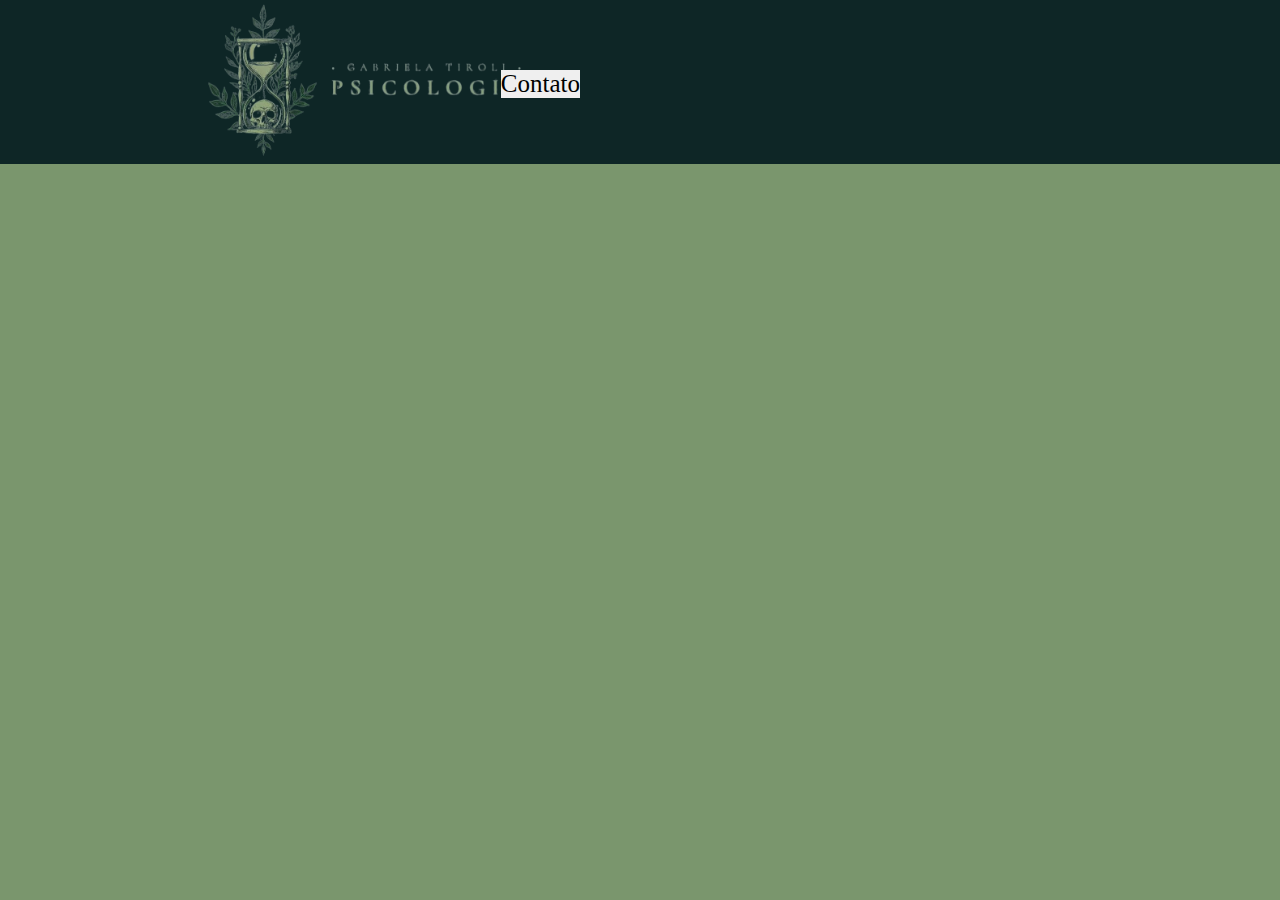
==== index.html @ 1c478852 "Add files via upload" ====
<!DOCTYPE html>
<html lang="pt-br">
<head>
    <meta charset="UTF-8">
    <meta name="viewport" content="width=device-width, initial-scale=1.0">
    <link rel="stylesheet" href="style.css">
    <title>Gabriela Tiroli</title>
</head>
<body>
    <header>
        <a  href="index.html"><img class="logo"src="logoetexto.png" alt="logoetextotiroli"></a>
        <button><p class="buttontext">Contato</p></button>
    </header>
    <main>

    </main>
    <footer>

    </footer>
</body>
</html>
---- style.css ----
@import url('https://fonts.googleapis.com/css2?family=Metamorphous&display=swap');
*{
    margin: 0px;
    padding: 0px;
}

header{
    background-color: #0E2626;

}

body{
    background-color: #7A966D;
}

.logo{
    height: 160px;
    width: 325px;
    align-items: center;
    padding-left: 200px;

}

button{
    position: absolute;
    margin-top: 70px;
    right: 700px;
    border: none;
}

.buttontext{
    font-family: Italiana;
    font-size: 25px;

}
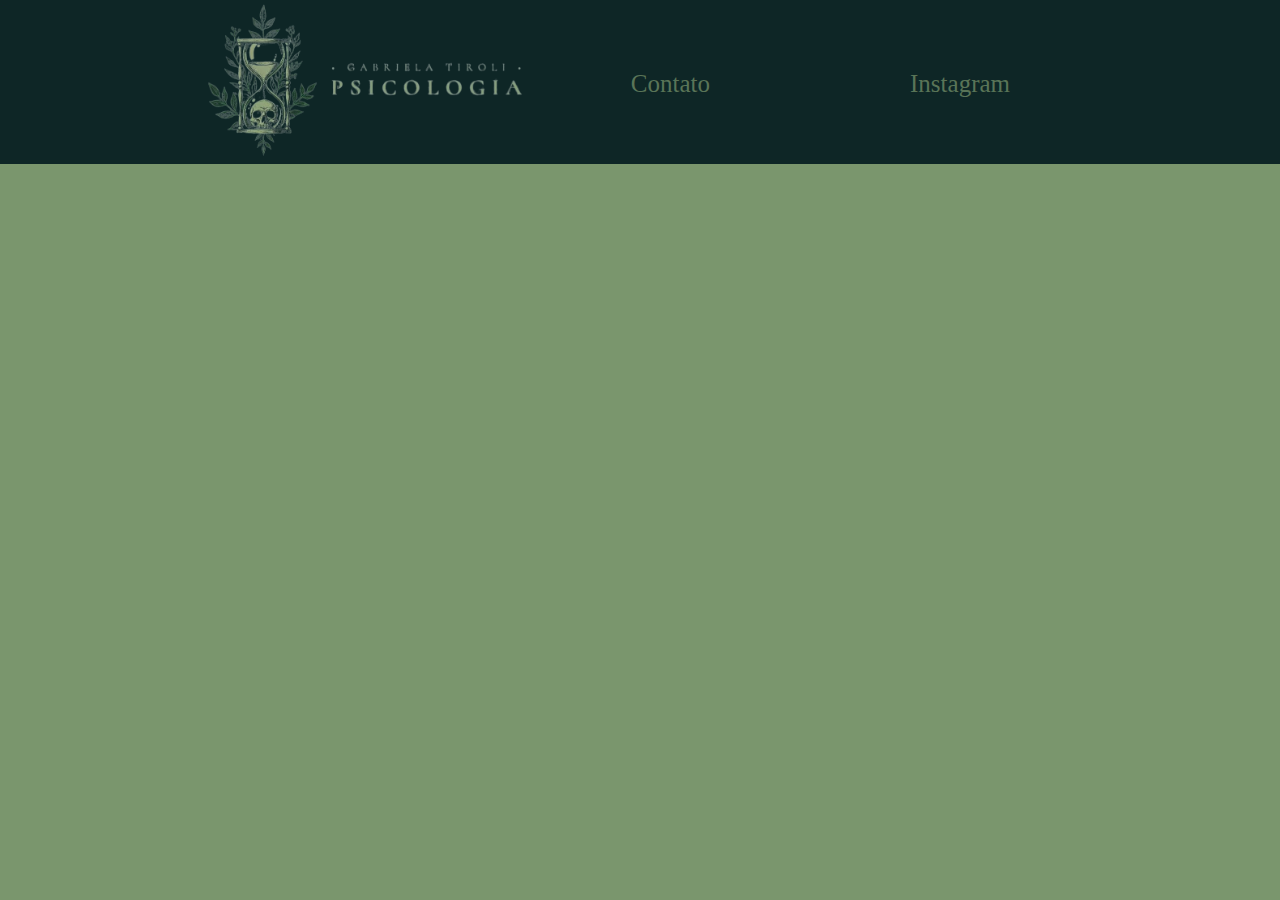
==== commit 0cd9ac4d: "Add files via upload" ====
--- a/index.html
+++ b/index.html
@@ -9,10 +9,13 @@
 <body>
     <header>
         <a  href="index.html"><img class="logo"src="logoetexto.png" alt="logoetextotiroli"></a>
-        <button><p class="buttontext">Contato</p></button>
+        <button class="buttontext" id="contatob"><a href="">Contato</a></button>
+        <button class="buttontext" id="insta"><a href="">Instagram</a></button>
     </header>
     <main>
+<div class="espaçobranco">
 
+</div>
     </main>
     <footer>
 
--- a/style.css
+++ b/style.css
@@ -6,7 +6,6 @@
 
 header{
     background-color: #0E2626;
-
 }
 
 body{
@@ -21,15 +20,28 @@
 
 }
 
-button{
-    position: absolute;
-    margin-top: 70px;
-    right: 700px;
-    border: none;
-}
-
 .buttontext{
     font-family: Italiana;
     font-size: 25px;
+    border: none;
+    padding: 20px;
+    position: absolute;
+    background-color: #0E2626;
+    color: #7A966D;
+    opacity: 70%;
+}
 
+#insta{
+    right: 250px;
+    margin-top: 50px;
+}
+
+#contatob{
+    right: 550px;
+    margin-top: 50px;
+}
+
+a{
+text-decoration: none;
+color: #7A966D
 }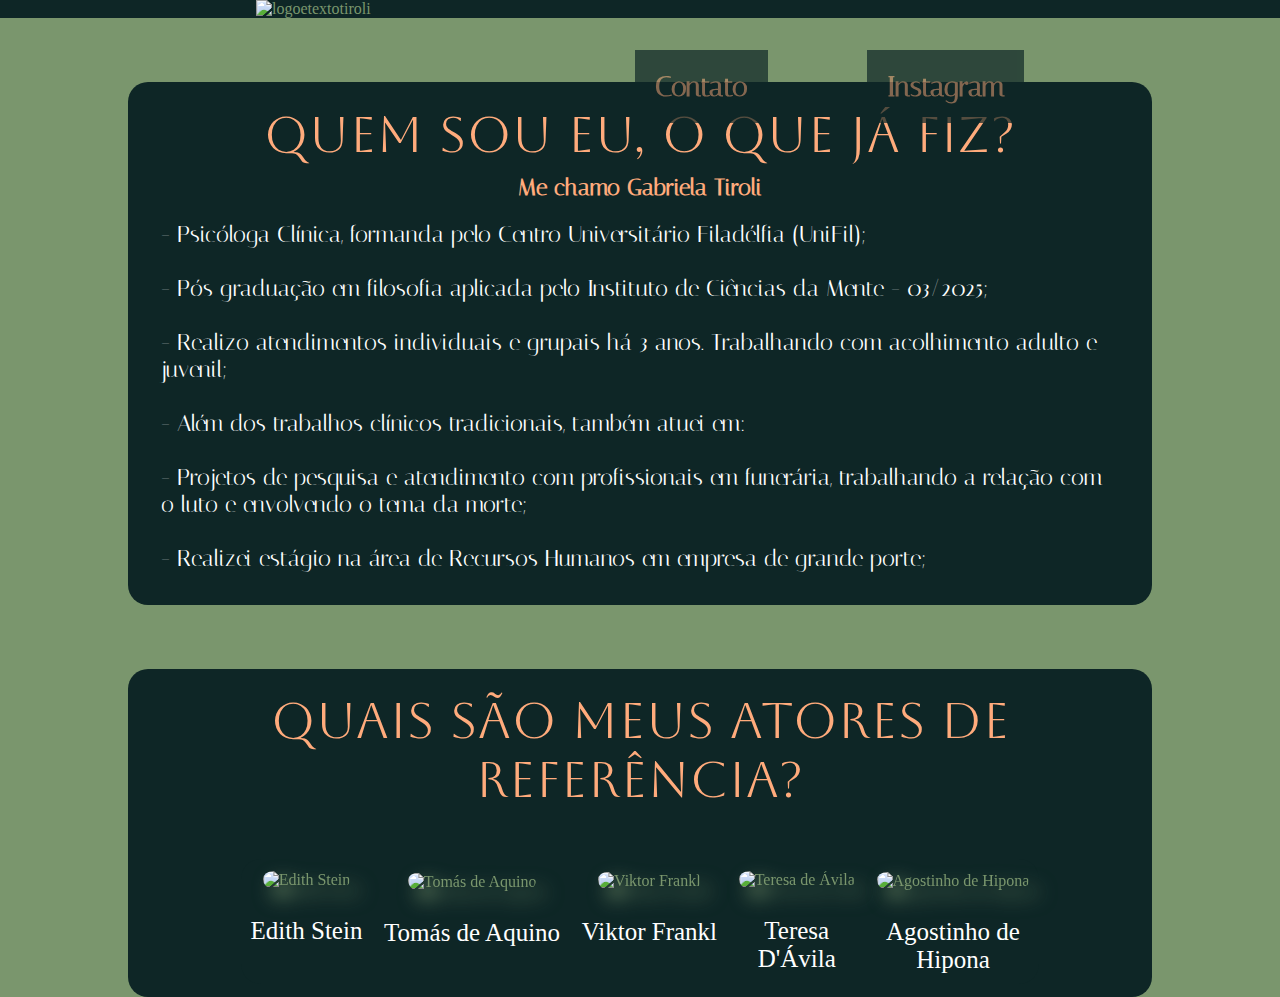
==== commit 2e53d279: "Add files via upload" ====
--- a/index.html
+++ b/index.html
@@ -8,14 +8,53 @@
 </head>
 <body>
     <header>
-        <a  href="index.html"><img class="logo"src="logoetexto.png" alt="logoetextotiroli"></a>
-        <button class="buttontext" id="contatob"><a href="">Contato</a></button>
-        <button class="buttontext" id="insta"><a href="">Instagram</a></button>
+        <a  href="index.html"><img class="logo"src="Imagens/logoetexto.png" alt="logoetextotiroli"></a>
+        <button class="buttontext" id="contatob"><a href="Contato.html"><strong class="dt">Contato</strong></a></button>
+        <button class="buttontext" id="insta"><a href="https://www.instagram.com/psico_gabrielatiroli/"><strong class="dt">Instagram</strong></a></button>
     </header>
     <main>
-<div class="espaçobranco">
 
-</div>
+        <!--Primeiro quadro-->
+        <div class="quadro">
+            <p class="titulo">Quem sou eu, o que já fiz?</p>
+            <p class="textoc"><strong>Me chamo Gabriela Tiroli <br></strong> </p>
+                <p class="texto">- Psicóloga Clínica, formanda pelo Centro Universitário Filadélfia (UniFil); <br><br>
+                - Pós graduação em filosofia aplicada pelo Instituto de Ciências da Mente - 03/2025; <br><br>
+                - Realizo atendimentos individuais e grupais há 3 anos. Trabalhando com acolhimento adulto e juvenil; <br><br>
+                - Além dos trabalhos clínicos tradicionais, também atuei em: <br><br>
+                - Projetos de pesquisa e atendimento com profissionais em funerária, trabalhando a relação com o luto e envolvendo o tema da morte; <br><br>
+                - Realizei estágio na área de Recursos Humanos em empresa de grande porte;</p>
+        </div>
+
+        <!--Segundo quadro-->
+        <div class="quadro">
+            <p class="titulo">Quais são meus atores de referência?</p>
+            <div class="quadro flex" id="quadro-imagens">
+                <figure>
+                    <a href="" ><img class="imagem" src="Imagens/Edith Stein.jpeg" alt="Edith Stein"></a>
+                    <figcaption><a href=""><stong class="dcimg"><br>Edith Stein</strong></a></figcaption>
+                </figure>
+                <figure>
+                    <a href="" ><img class="imagem" src="Imagens/Tomas de Aquino.png" alt="Tomás de Aquino"></a>
+                    <figcaption><a href=""><stong class="dcimg"><br>Tomás de Aquino</strong></a></figcaption>
+                </figure>
+                <figure>
+                    <a href="" ><img class="imagem" src="Imagens/Viktor Frankl.jpeg" alt="Viktor Frankl"></a>
+                    <figcaption><a href=""><strng class="dcimg"><br>Viktor Frankl</strong></a></figcaption>
+                </figure>
+                <figure>
+                    <a href="" ><img class="imagem" src="Imagens/Teresa D'Ávila.jpg" alt="Teresa de Ávila"></a>
+                    <figcaption><a href=""><srong class="dcimg"><br>Teresa<br>D'Ávila</strong></a></figcaption>
+                </figure>
+                <figure>
+                <a href="" ><img class="imagem" src="Imagens/Agostinho de Hipona.jpg" alt="Agostinho de Hipona"></a>
+                    <figcaption><a href=""><stong class="dcimg"><br>Agostinho de <br>Hipona</strong></a></figcaption>
+                </figure>
+            </div>
+
+
+
+        </div>
     </main>
     <footer>
 
--- a/style.css
+++ b/style.css
@@ -1,4 +1,5 @@
-@import url('https://fonts.googleapis.com/css2?family=Metamorphous&display=swap');
+@import url('https://fonts.googleapis.com/css2?family=Aboreto&display=swap');
+@import url('https://fonts.googleapis.com/css2?family=Italiana&display=swap');
 *{
     margin: 0px;
     padding: 0px;
@@ -16,13 +17,13 @@
     height: 160px;
     width: 325px;
     align-items: center;
-    padding-left: 200px;
-
+    left: 0%;
+    margin-left: 20%;
 }
 
 .buttontext{
     font-family: Italiana;
-    font-size: 25px;
+    font-size: 175%;
     border: none;
     padding: 20px;
     position: absolute;
@@ -31,17 +32,87 @@
     opacity: 70%;
 }
 
+.dt{
+    opacity: 70%;
+}
+
 #insta{
-    right: 250px;
+    right: 0%;
+    margin-right: 20%;
     margin-top: 50px;
 }
 
 #contatob{
-    right: 550px;
+    right: 0%;
+    margin-right: 40%;
     margin-top: 50px;
 }
 
 a{
 text-decoration: none;
 color: #7A966D
+}
+
+.quadro{
+    background-color: #0E2626;
+    margin-left: 10%;
+    margin-top: 5%;
+    margin-right: 10%;
+    border-radius: 20px;
+    padding: 1%;
+    text-align: center;
+}
+
+.texto{
+    color: #FFFFFF;
+    font-size: 23px;
+    font-family: Italiana;
+    text-align: left;
+    padding-right: 2%;
+    padding-left: 2%;
+    padding-bottom: 2%;
+}
+
+.textoc{
+    color: #FFFFFF;
+    font-size: 23px;
+    font-family: Italiana;
+    text-align: center;
+    padding-right: 2%;
+    padding-left: 2%;
+    padding-bottom: 2%;
+}
+.titulo{
+    color: #FFAB7C;
+    font-size: 50px;
+    font-family: Aboreto;
+    margin: 10px;
+    letter-spacing: 1px;
+}
+
+strong{
+    color: #FFAB7C;
+}
+
+.imagem{
+    max-width:175px;
+    max-height:175px;
+    padding-top: 2%;
+    text-align: center;
+    left: 0%;
+    border-radius: 15px;
+    filter: drop-shadow(10px 10px 10px #7A966D);
+}
+
+.flex{
+    display: flex;
+}
+
+#quadro-imagens{
+    justify-content: space-between;
+}
+
+.dcimg{
+    color: #FFFFFF;
+    font-size: 25px;
 }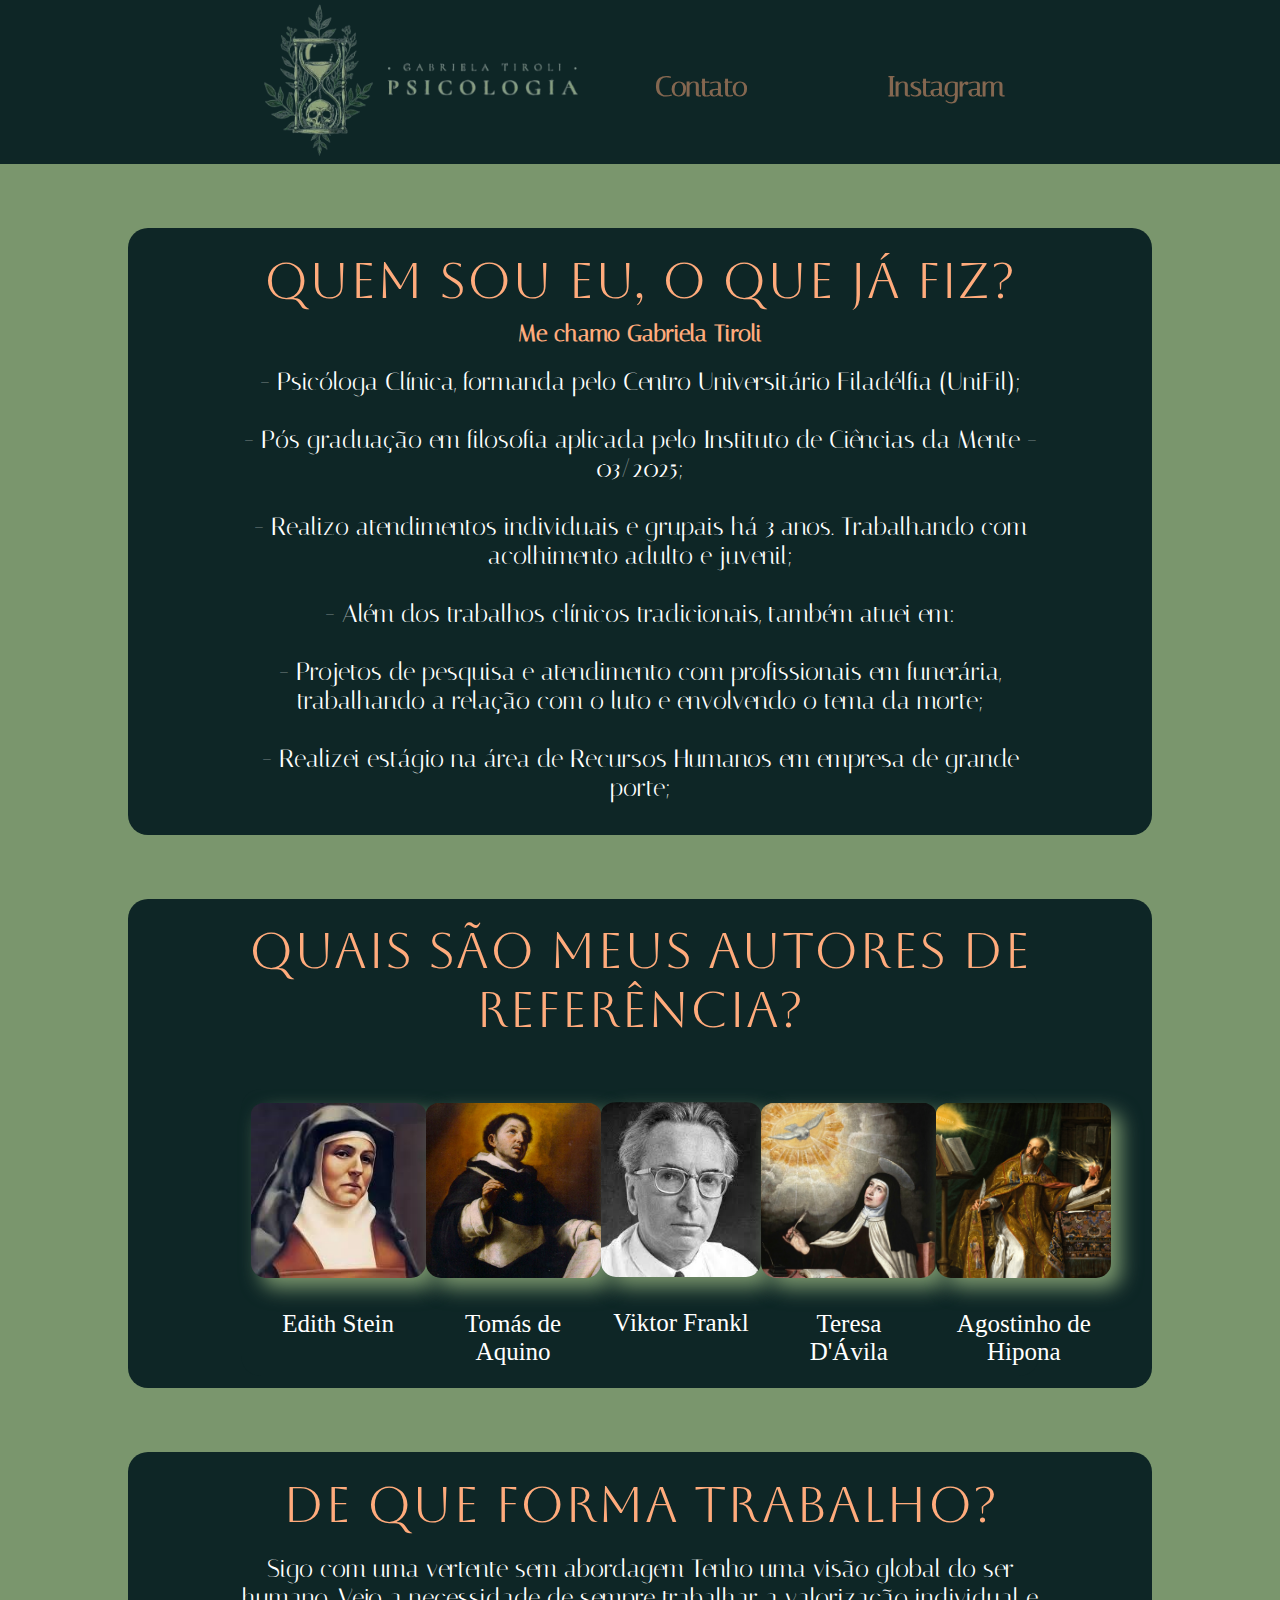
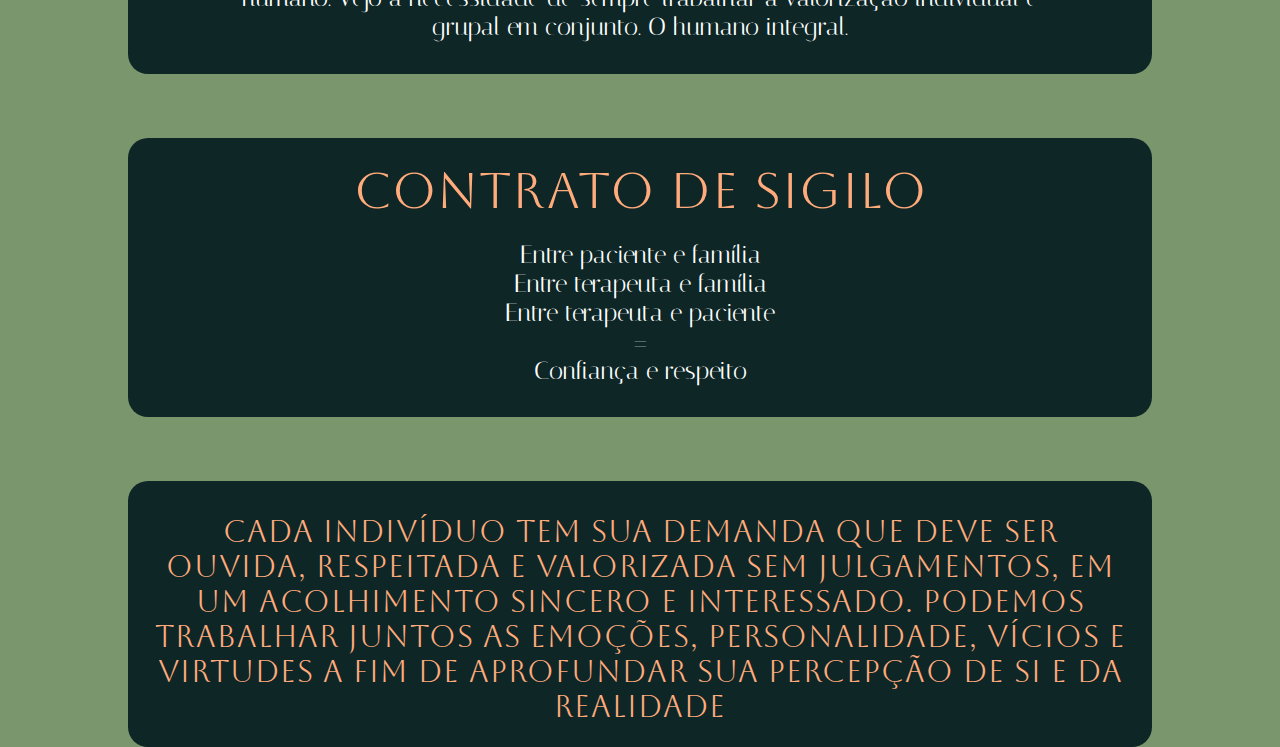
==== commit 50c077be: "Add files via upload" ====
--- a/index.html
+++ b/index.html
@@ -28,7 +28,7 @@
 
         <!--Segundo quadro-->
         <div class="quadro">
-            <p class="titulo">Quais são meus atores de referência?</p>
+            <p class="titulo">Quais são meus autores de referência?</p>
             <div class="quadro flex" id="quadro-imagens">
                 <figure>
                     <a href="" ><img class="imagem" src="Imagens/Edith Stein.jpeg" alt="Edith Stein"></a>
@@ -51,9 +51,26 @@
                     <figcaption><a href=""><stong class="dcimg"><br>Agostinho de <br>Hipona</strong></a></figcaption>
                 </figure>
             </div>
+        </div>
 
+        <!--Terceiro quadro-->
+        <div class="quadro">
+            <p class="titulo">De que forma trabalho?</p>
+            <p class="texto espaçocima">Sigo com uma vertente sem abordagem Tenho uma visão global do ser humano. Vejo a necessidade de sempre trabalhar a valorização individual e grupal em conjunto. O humano integral.</p>
+        </div>
 
+        <!--Quarto quadro-->
+        <div class="quadro">
+            <p class="titulo">Contrato de sigilo</p>
+            <p class="texto espaçocima">Entre paciente e família<br>
+                Entre terapeuta e família<br>
+                Entre terapeuta e paciente<br>
+                =<br>
+                Confiança e respeito</p>
+        </div>
 
+        <div class="quadro">
+            <p class="titulo espaçocima" id="texto-final">Cada indivíduo tem sua demanda que deve ser ouvida, respeitada e valorizada sem julgamentos, em um acolhimento sincero e interessado. Podemos trabalhar juntos as emoções, personalidade, vícios e virtudes a fim de aprofundar sua percepção de si e da realidade</p>
         </div>
     </main>
     <footer>
--- a/style.css
+++ b/style.css
@@ -65,11 +65,11 @@
 
 .texto{
     color: #FFFFFF;
-    font-size: 23px;
+    font-size: 25px;
     font-family: Italiana;
-    text-align: left;
-    padding-right: 2%;
-    padding-left: 2%;
+    text-align: center;
+    padding-right: 10%;
+    padding-left: 10%;
     padding-bottom: 2%;
 }
 
@@ -78,8 +78,8 @@
     font-size: 23px;
     font-family: Italiana;
     text-align: center;
-    padding-right: 2%;
-    padding-left: 2%;
+    padding-right: 3%;
+    padding-left: 3%;
     padding-bottom: 2%;
 }
 .titulo{
@@ -115,4 +115,12 @@
 .dcimg{
     color: #FFFFFF;
     font-size: 25px;
+}
+
+.espaçocima{
+    padding-top: 1%;
+}
+
+#texto-final{
+    font-size: 30px;
 }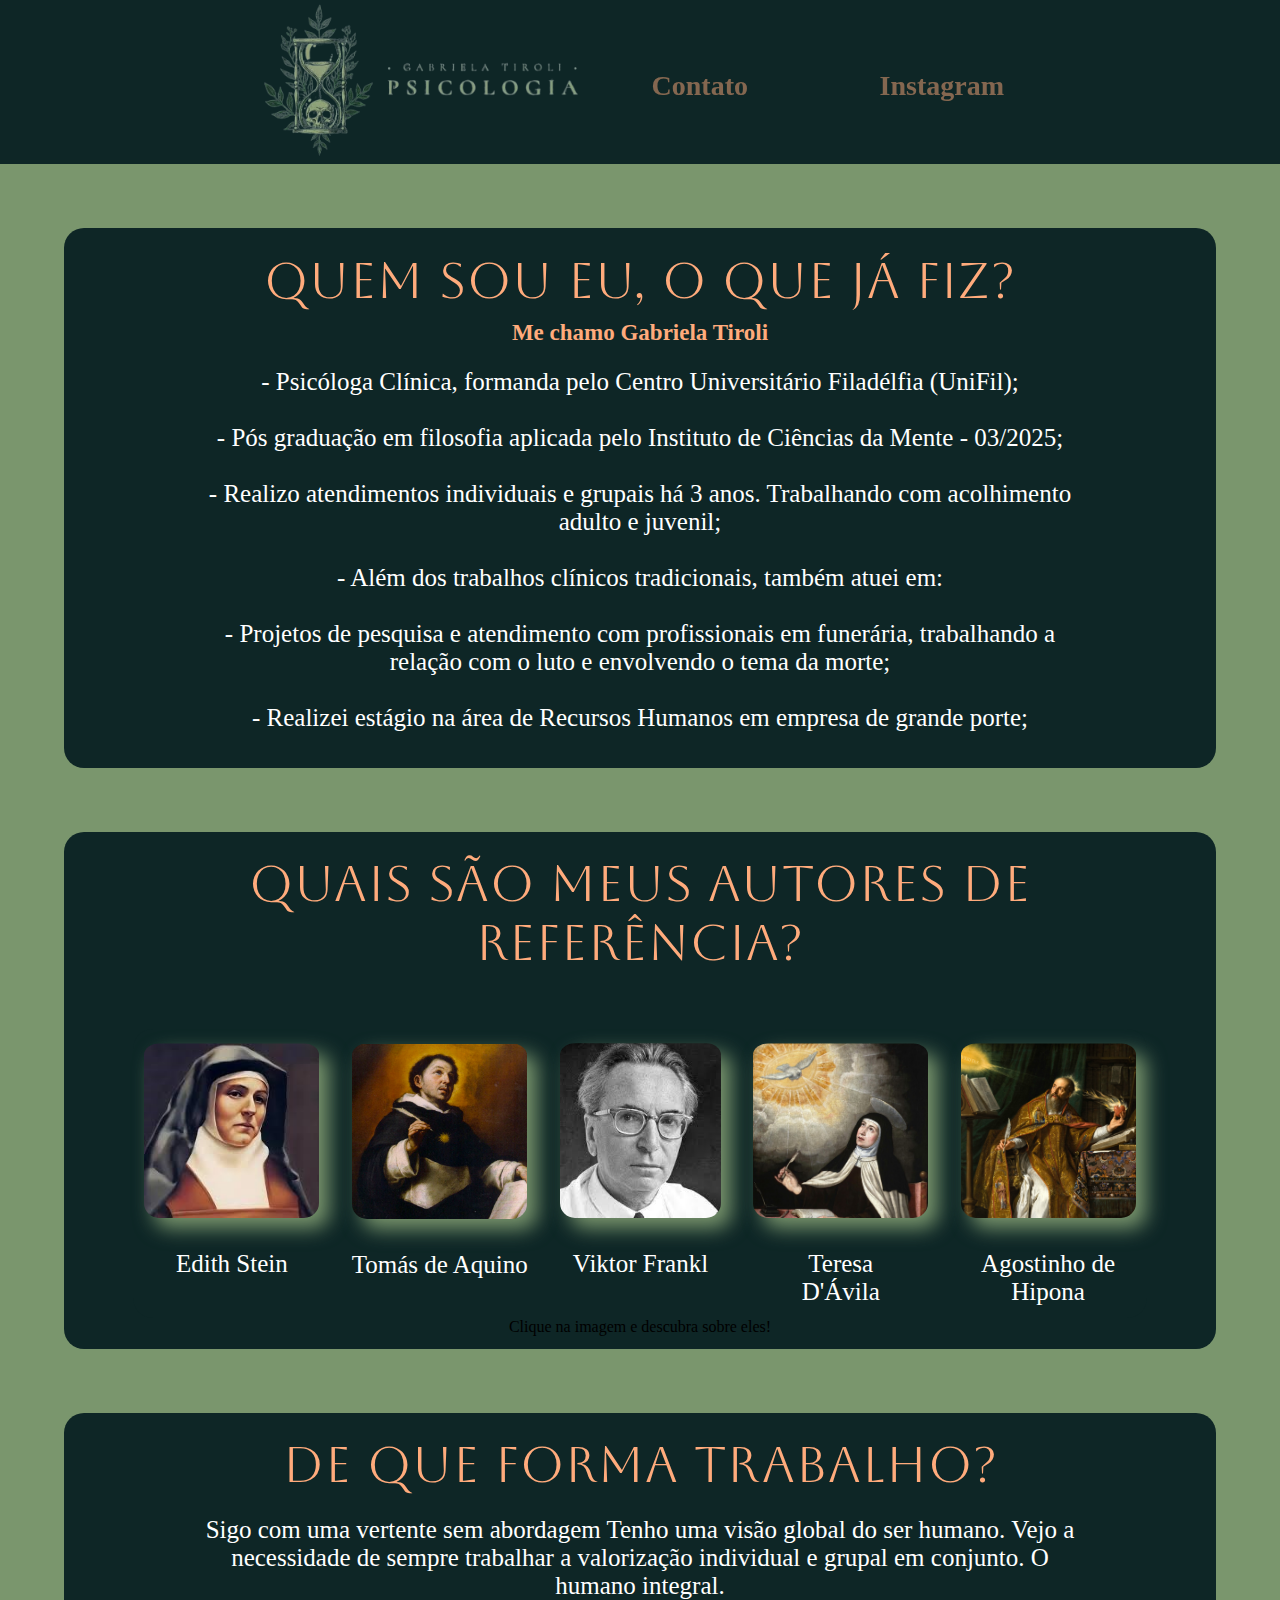
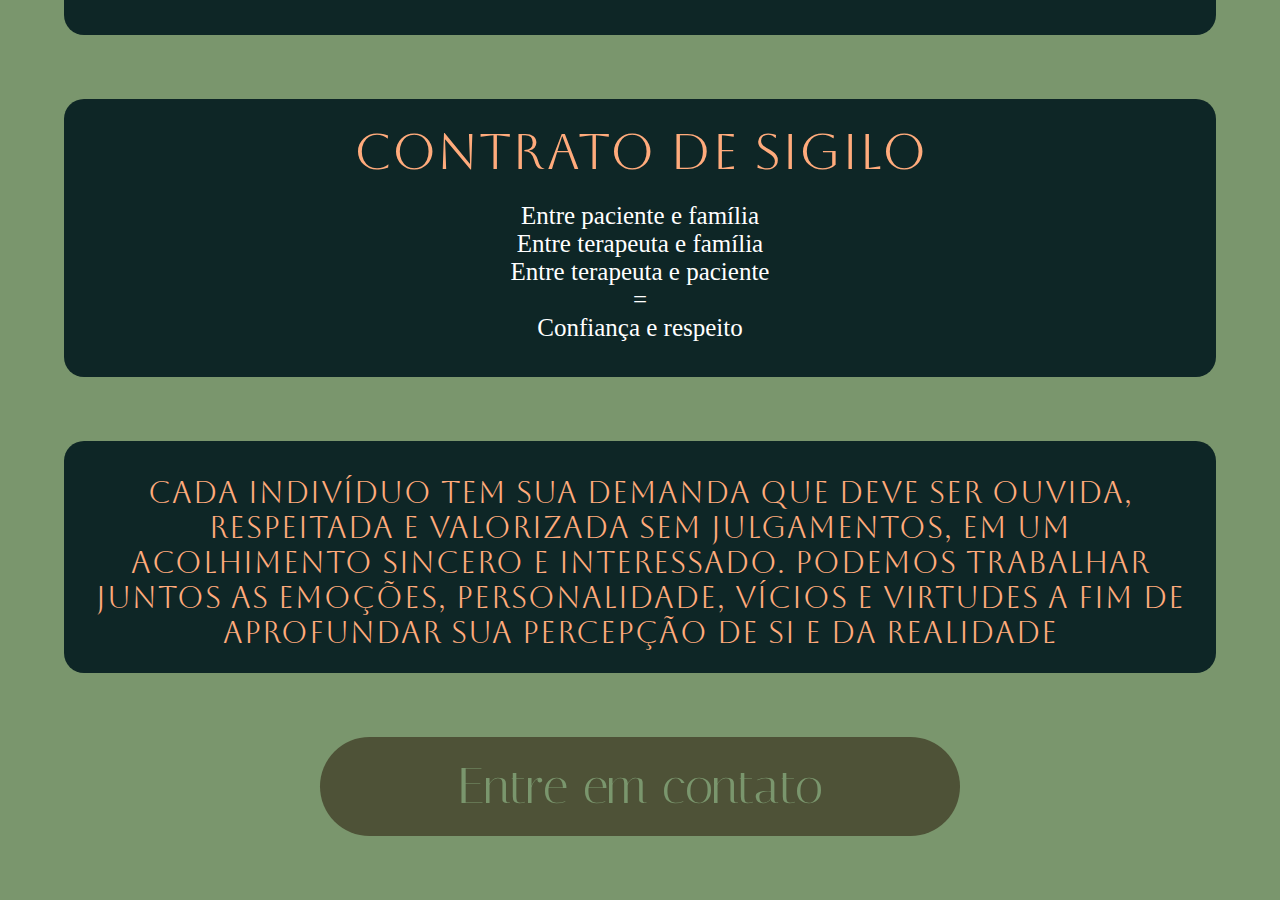
==== commit 8336a479: "Add files via upload" ====
--- a/index.html
+++ b/index.html
@@ -28,10 +28,10 @@
 
         <!--Segundo quadro-->
         <div class="quadro">
-            <p class="titulo">Quais são meus autores de referência?</p>
+            <p class="titulo">Quais são meus autores de <br>referência?</p>
             <div class="quadro flex" id="quadro-imagens">
                 <figure>
-                    <a href="" ><img class="imagem" src="Imagens/Edith Stein.jpeg" alt="Edith Stein"></a>
+                    <a href="https://bibliotecacatolica.com.br/blog/devocao/santa-edith-stein/?srsltid=AfmBOoplTUhfnC4rkoOMx3_v_NusOGibMjaVl6bvtaTfUFtR7fRYyyl2" ><img class="imagem" src="Imagens/Edith Stein.jpeg" alt="Edith Stein"></a>
                     <figcaption><a href=""><stong class="dcimg"><br>Edith Stein</strong></a></figcaption>
                 </figure>
                 <figure>
@@ -51,6 +51,7 @@
                     <figcaption><a href=""><stong class="dcimg"><br>Agostinho de <br>Hipona</strong></a></figcaption>
                 </figure>
             </div>
+            <p>Clique na imagem e descubra sobre eles!</p>
         </div>
 
         <!--Terceiro quadro-->
@@ -68,10 +69,15 @@
                 =<br>
                 Confiança e respeito</p>
         </div>
-
+        <!--Quinto quadro-->
         <div class="quadro">
             <p class="titulo espaçocima" id="texto-final">Cada indivíduo tem sua demanda que deve ser ouvida, respeitada e valorizada sem julgamentos, em um acolhimento sincero e interessado. Podemos trabalhar juntos as emoções, personalidade, vícios e virtudes a fim de aprofundar sua percepção de si e da realidade</p>
         </div>
+        <!--botão-->
+        <div id="centor">
+        <a href="Contato.html" id="ec">Entre em contato</a>
+        </div>
+
     </main>
     <footer>
 
--- a/style.css
+++ b/style.css
@@ -4,6 +4,8 @@
     margin: 0px;
     padding: 0px;
 }
+
+/* TAGS HTML */
 
 header{
     background-color: #0E2626;
@@ -13,27 +15,21 @@
     background-color: #7A966D;
 }
 
+a{
+text-decoration: none;
+color: #7A966D
+}
+
+/* ------------------------------------------------ */
+
+/* BARRA DE CIMA */
+
 .logo{
     height: 160px;
     width: 325px;
     align-items: center;
     left: 0%;
     margin-left: 20%;
-}
-
-.buttontext{
-    font-family: Italiana;
-    font-size: 175%;
-    border: none;
-    padding: 20px;
-    position: absolute;
-    background-color: #0E2626;
-    color: #7A966D;
-    opacity: 70%;
-}
-
-.dt{
-    opacity: 70%;
 }
 
 #insta{
@@ -48,25 +44,87 @@
     margin-top: 50px;
 }
 
-a{
-text-decoration: none;
-color: #7A966D
+/* ------------------------------------------------ */
+
+#quadro-imagens{
+    justify-content: space-between;
 }
+
+.dcimg{
+    color: #FFFFFF;
+    font-size: 25px;
+}
+
+#texto-final{
+    font-size: 30px;
+}
+
+#ec{
+    display: block;
+    margin: 5% 25% auto;
+    margin-bottom: 5%;
+    border-radius: 80px;
+    padding: 20px;
+    font-size: 50px;
+    background-color: #4E5237;
+    border: none;
+    font-family: Italiana;
+    cursor: pointer;
+    text-align: center;
+}
+
+
+
+
+
+
+/* PRÉ-CONFIGURADOS! */
 
 .quadro{
     background-color: #0E2626;
-    margin-left: 10%;
+    display: block;
+    margin: 0 auto;
+    margin-left: 5%;
+    margin-right: 5%;
     margin-top: 5%;
-    margin-right: 10%;
     border-radius: 20px;
     padding: 1%;
     text-align: center;
 }
 
+.buttontext{
+    font-family: Italian;
+    font-size: 175%;
+    border: none;
+    padding: 20px;
+    position: absolute;
+    background-color: #0E2626;
+    color: #7A966D;
+    opacity: 70%;
+}
+
+.espaçocima{
+    padding-top: 1%;
+}
+
+.imagem{
+    max-width:175px;
+    max-height:175px;
+    padding-top: 2%;
+    text-align: center;
+    left: 0%;
+    border-radius: 15px;
+    filter: drop-shadow(10px 10px 10px #7A966D);
+}
+
+.dt{
+    opacity: 70%;
+}
+
 .texto{
     color: #FFFFFF;
     font-size: 25px;
-    font-family: Italiana;
+    font-family: Italian;
     text-align: center;
     padding-right: 10%;
     padding-left: 10%;
@@ -76,7 +134,7 @@
 .textoc{
     color: #FFFFFF;
     font-size: 23px;
-    font-family: Italiana;
+    font-family: Italian;
     text-align: center;
     padding-right: 3%;
     padding-left: 3%;
@@ -94,33 +152,8 @@
     color: #FFAB7C;
 }
 
-.imagem{
-    max-width:175px;
-    max-height:175px;
-    padding-top: 2%;
-    text-align: center;
-    left: 0%;
-    border-radius: 15px;
-    filter: drop-shadow(10px 10px 10px #7A966D);
-}
-
 .flex{
     display: flex;
 }
 
-#quadro-imagens{
-    justify-content: space-between;
-}
-
-.dcimg{
-    color: #FFFFFF;
-    font-size: 25px;
-}
-
-.espaçocima{
-    padding-top: 1%;
-}
-
-#texto-final{
-    font-size: 30px;
-}+/* ------------------------------------------------ */